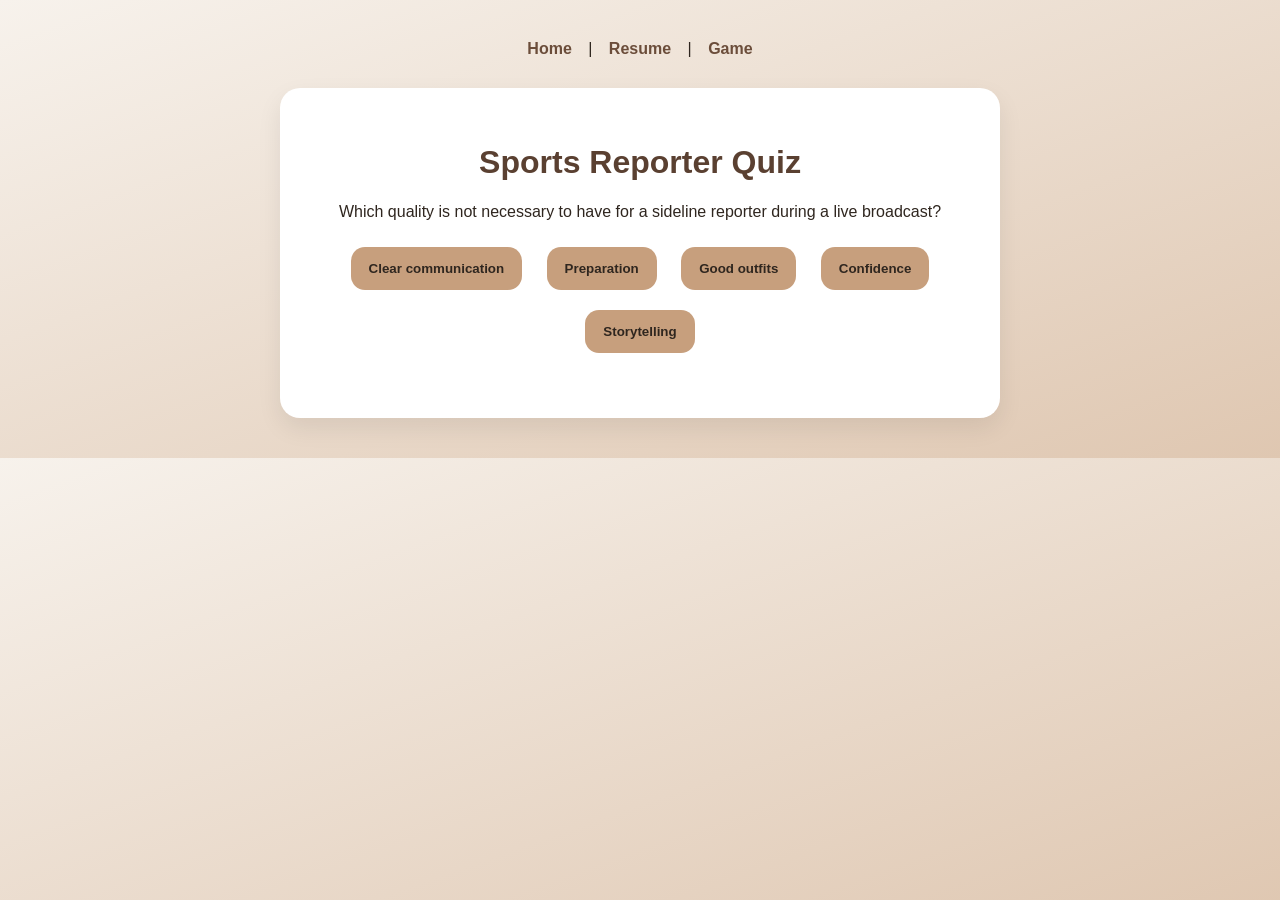
==== app.html @ 12ff8d18 "Add files via upload" ====
<!DOCTYPE html>
<html lang="en">
<head>
  <meta charset="UTF-8">
  <meta name="viewport" content="width=device-width, initial-scale=1.0">
  <title>Sports Media Game</title>
  <style>
    body {
      margin: 0;
      font-family: Arial, sans-serif;
      background: linear-gradient(to bottom right, #f7f2ec, #dfc7b1);
      color: #2f261f;
      text-align: center;
      padding: 40px 20px;
    }

    .topnav {
      margin-bottom: 30px;
    }

    .topnav a {
      text-decoration: none;
      color: #6b4d3a;
      font-weight: bold;
      margin: 0 12px;
    }

    .game-box {
      max-width: 650px;
      margin: 0 auto;
      background: white;
      padding: 35px;
      border-radius: 20px;
      box-shadow: 0 10px 24px rgba(0,0,0,0.08);
    }

    h1 {
      color: #5a4031;
    }

    button {
      background-color: #c79f7d;
      color: #2f261f;
      border: none;
      padding: 14px 18px;
      border-radius: 14px;
      margin: 10px;
      font-weight: bold;
      cursor: pointer;
    }

    button:hover {
      background-color: #b88b66;
    }

    #result {
      margin-top: 20px;
      font-size: 1.1rem;
      font-weight: bold;
    }
  </style>
</head>
<body>

  <div class="topnav">
    <a href="index.html">Home</a> |
    <a href="resume.html">Resume</a> |
    <a href="app.html">Game</a>
  </div>

  <div class="game-box">
    <h1>Sports Reporter Quiz</h1>
    <p>Which quality is not necessary to have for a sideline reporter during a live broadcast?</p>

    <button onclick="showResult('Clear communication is essential in live reporting.')">Clear communication</button>
    <button onclick="showResult('Preparation matters a lot because great reporting starts before the game even begins.')">Preparation</button>
     <button onclick="showResult('Correct. Good outfits is just a plus!.')">Good outfits</button>
    <button onclick="showResult('Confidence is huge in live sports media when everything happens fast.')">Confidence</button>
    <button onclick="showResult('Storytelling is what helps audiences connect to the game and the athletes.')">Storytelling</button>

    <p id="result"></p>
  </div>

  <script>
    function showResult(message) {
      document.getElementById("result").innerText = message;
    }
  </script>

</body>
</html>
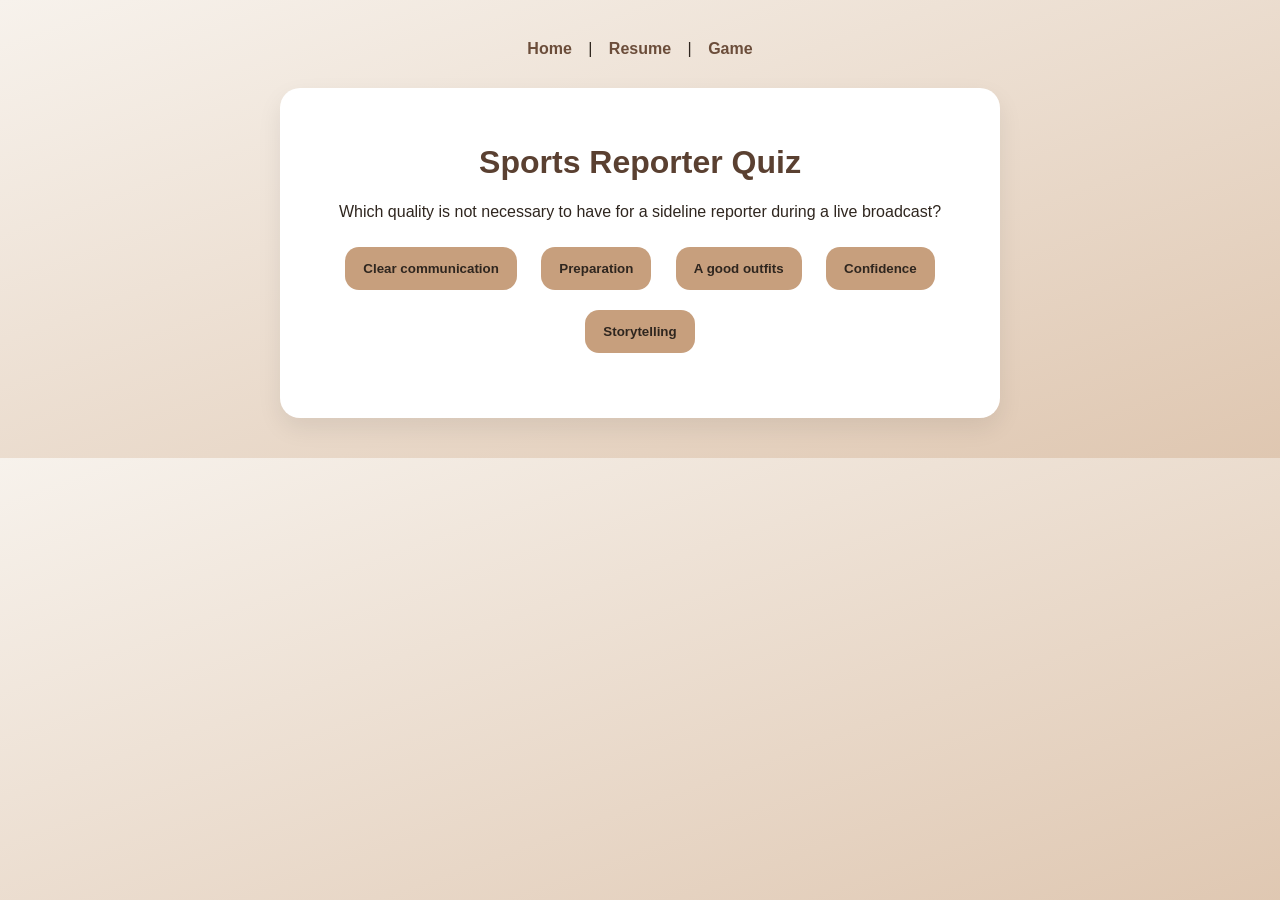
==== commit 84569ae0: "Update app.html" ====
--- a/app.html
+++ b/app.html
@@ -74,7 +74,7 @@
 
     <button onclick="showResult('Clear communication is essential in live reporting.')">Clear communication</button>
     <button onclick="showResult('Preparation matters a lot because great reporting starts before the game even begins.')">Preparation</button>
-     <button onclick="showResult('Correct. Good outfits is just a plus!.')">Good outfits</button>
+     <button onclick="showResult('Correct. Having a good outfit is just a plus!')"> A good outfits</button>
     <button onclick="showResult('Confidence is huge in live sports media when everything happens fast.')">Confidence</button>
     <button onclick="showResult('Storytelling is what helps audiences connect to the game and the athletes.')">Storytelling</button>
 
@@ -88,4 +88,4 @@
   </script>
 
 </body>
-</html>+</html>
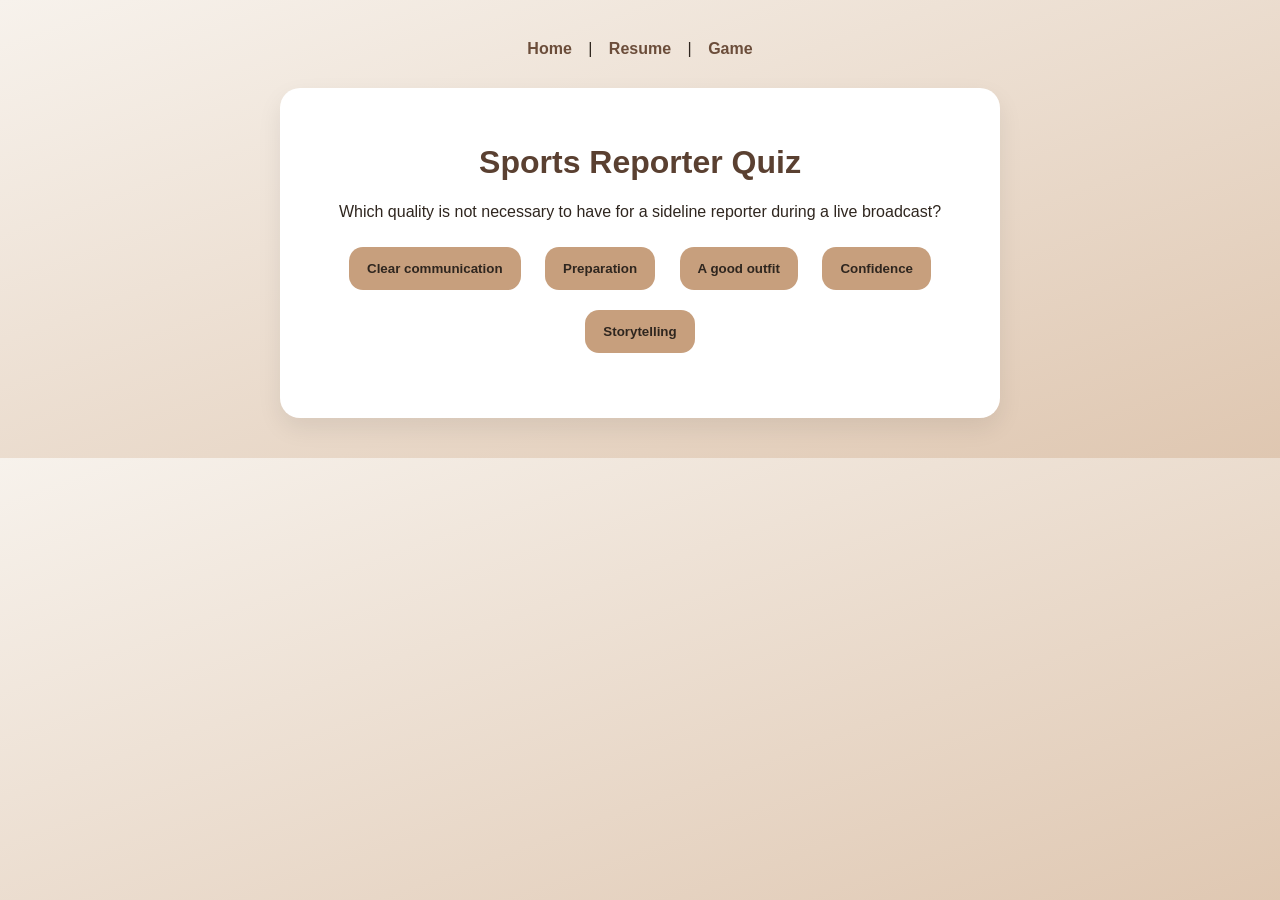
==== commit a95dbd19: "Update app.html" ====
--- a/app.html
+++ b/app.html
@@ -74,7 +74,7 @@
 
     <button onclick="showResult('Clear communication is essential in live reporting.')">Clear communication</button>
     <button onclick="showResult('Preparation matters a lot because great reporting starts before the game even begins.')">Preparation</button>
-     <button onclick="showResult('Correct. Having a good outfit is just a plus!')"> A good outfits</button>
+     <button onclick="showResult('Correct. Having a good outfit is just a plus!')"> A good outfit</button>
     <button onclick="showResult('Confidence is huge in live sports media when everything happens fast.')">Confidence</button>
     <button onclick="showResult('Storytelling is what helps audiences connect to the game and the athletes.')">Storytelling</button>
 
